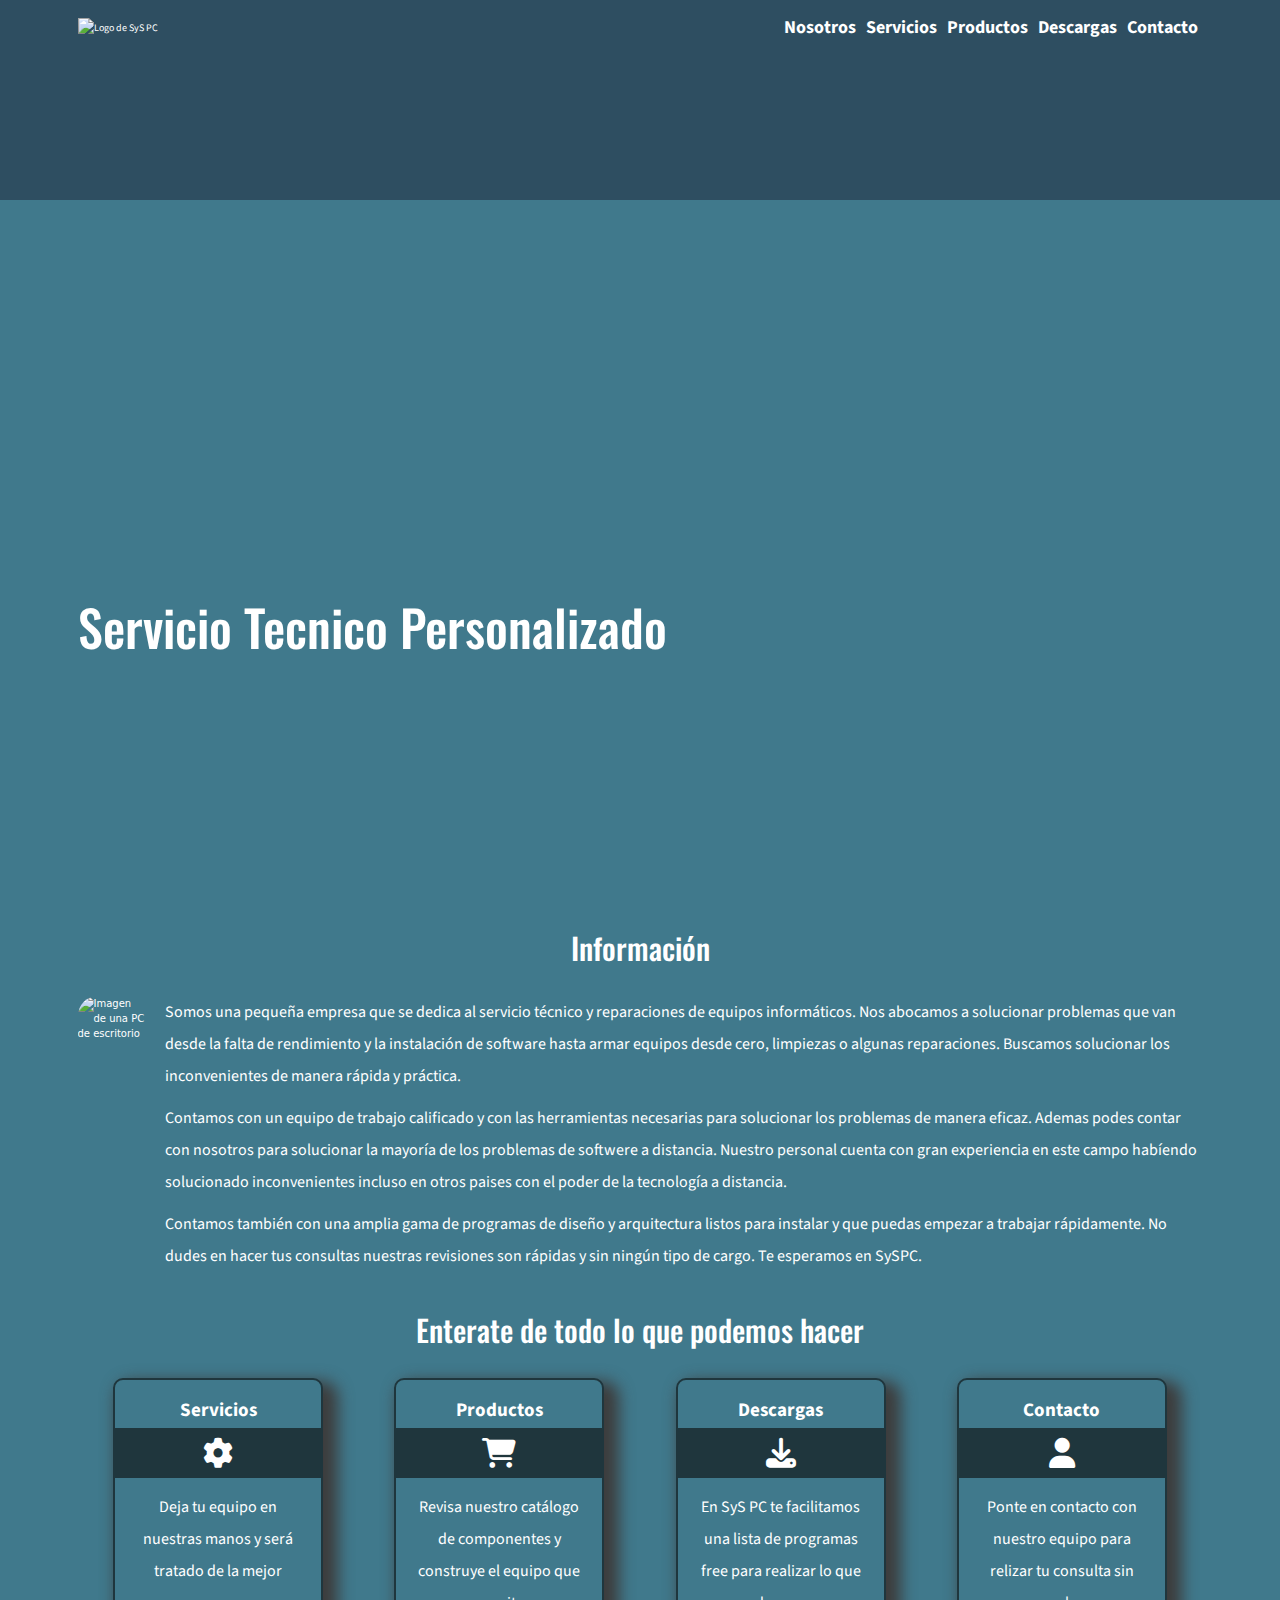
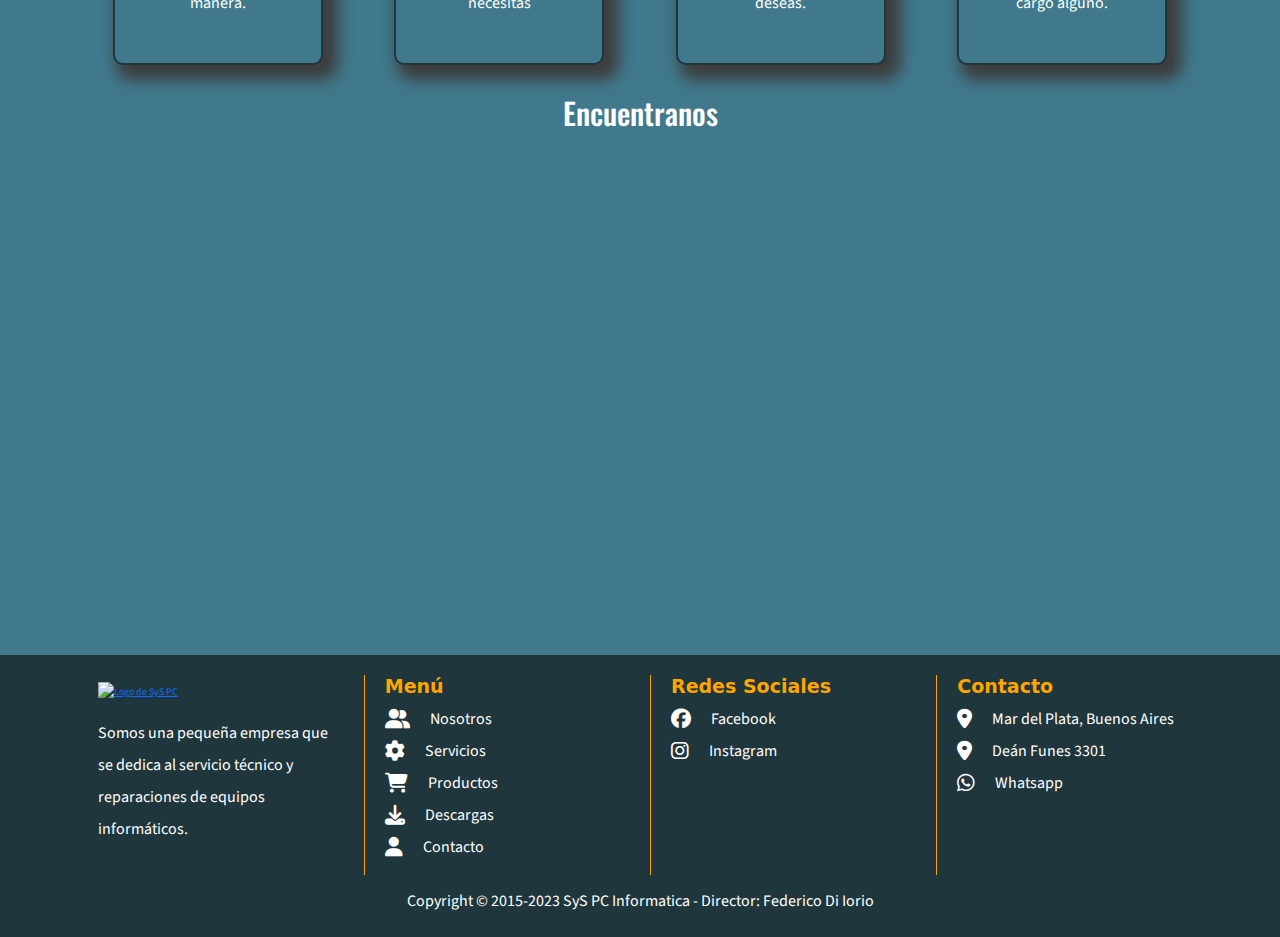
==== index.html @ a0f7cf90 "Se realizaron cambios en los iconos del footer y algunos cambios en la tipografia" ====
<!DOCTYPE html>
<html lang="en">

<head>
    <meta charset="UTF-8">
    <meta name="viewport" content="width=device-width, initial-scale=1.0">
    <link rel="stylesheet" href="https://cdnjs.cloudflare.com/ajax/libs/font-awesome/6.4.2/css/all.min.css">
    <link rel="stylesheet" href="./css/main.css">
    <link rel="icon" href="./img/SysPcIcono.png" type="image/x-icon">
    <title>SyS PC</title>
</head>

<body>

    <header class="header-index">

        <div class="header-index__difuminado"></div>

        <!-- Barra de Navegacion -->
        <div class="header-index__barra container">
            <nav class="navbar navbar-expand-lg navbar-dark">

                <!-- Logo -->
                <a class="navbar-brand" href="./index.html"><img src="./img/logob.png" alt="Logo de SyS PC"></a>

                <!-- Menú de Hamburguesa - Boton-->
                <button class="navbar-toggler" type="button" data-bs-toggle="collapse" data-bs-target="#navbarNav"
                    aria-controls="navbarNav" aria-expanded="false" aria-label="Toggle navigation">
                    <span class="navbar-toggler-icon"></span>
                </button>

                <!-- Navegacion -->
                <div class="collapse navbar-collapse" id="navbarNav">
                    <ul class="navbar-nav ms-auto">
                        <li class="nav-item">
                            <a class="nav-link" href="./pages/nosotros.html">Nosotros</a>
                        </li>
                        <li class="nav-item">
                            <a class="nav-link" href="./pages/servicios.html">Servicios</a>
                        </li>
                        <li class="nav-item">
                            <a class="nav-link" href="./pages/productos.html">Productos</a>
                        </li>
                        <li class="nav-item">
                            <a class="nav-link" href="./pages/descargas.html">Descargas</a>
                        </li>
                        <li class="nav-item">
                            <a class="nav-link" href="./pages/contacto.html">Contacto</a>
                        </li>
                    </ul>
                </div>
            </nav>
            <!-- Navegacion -->
        </div>

        <h1 class="header-index__titulo container">Servicio Tecnico Personalizado</h1>

    </header>

    <main>

        <!-- Seccion de informacion -->
        <section>
            <h2>Información</h2>

            <div class="informacion-index container">

                <!-- Imagen -->
                <img class="informacion-index__img" src="./img/armado.webp" alt="Imagen de una PC de escritorio">

                <!-- Informacion index -->
                <div class="informacion-index__texto">
                    <p>
                        Somos una pequeña empresa que se dedica al servicio técnico y reparaciones de equipos
                        informáticos.
                        Nos
                        abocamos
                        a solucionar problemas que van desde la falta de rendimiento y la instalación de software hasta
                        armar
                        equipos
                        desde cero, limpiezas o algunas reparaciones.
                        Buscamos solucionar los inconvenientes de manera rápida y práctica.
                    </p>

                    <p>
                        Contamos con un equipo de trabajo calificado y con las herramientas necesarias para solucionar
                        los problemas de manera eficaz. Ademas podes contar con nosotros para solucionar la mayoría de
                        los problemas de softwere a distancia. Nuestro personal cuenta con gran experiencia en este
                        campo habíendo solucionado inconvenientes incluso en otros paises con el poder de la tecnología
                        a distancia.
                    </p>

                    <p>
                        Contamos también con una amplia gama de programas de diseño y arquitectura listos para instalar
                        y
                        que
                        puedas
                        empezar a trabajar rápidamente.
                        No dudes en hacer tus consultas nuestras revisiones son rápidas y sin ningún tipo de cargo. Te
                        esperamos
                        en
                        SySPC.
                    </p>
                </div>
            </div>

        </section>

        <!-- Seccion de Cartas -->
        <section>
            <h2>Enterate de todo lo que podemos hacer</h2>

            <div class="container">

                <div class="cartas">

                    <!-- 1 - Card -->
                    <a href="./pages/servicios.html">
                        <div class="cartas__carta">
                            <h5>Servicios</h5>
                            <i class="fa-solid fa-gear"></i>
                            <p class="text-center">Deja tu equipo en nuestras manos y será tratado de la mejor manera.
                            </p>
                        </div>
                    </a>

                    <!-- 2 - Card -->
                    <a href="./pages/productos.html">
                        <div class="cartas__carta">
                            <h5>Productos</h5>
                            <i class="fa-solid fa-cart-shopping"></i>
                            <p class="text-center">Revisa nuestro catálogo de componentes y construye el
                                equipo
                                que necesitas</p>
                        </div>
                    </a>

                    <!-- 3 - Card -->
                    <a href="./pages/descargas.html">
                        <div class="cartas__carta">
                            <h5>Descargas</h5>
                            <i class="fa-solid fa-download"></i>
                            <p class="text-center">En SyS PC te facilitamos una lista de programas free para realizar
                                lo
                                que deseas.</p>
                        </div>
                    </a>

                    <!-- 4 - Card -->
                    <a href="./pages/contacto.html">
                        <div class="cartas__carta">
                            <h5>Contacto</h5>
                            <i class="fa-solid fa-user"></i>
                            <p class="text-center">Ponte en contacto con nuestro equipo para relizar tu consulta sin
                                cargo alguno.</p>
                        </div>
                    </a>
                </div>
            </div>

        </section>

        <!-- Mapa de Google -->
        <section class="encuentranos">
            <h2>Encuentranos</h2>

            <div class="container">
                <iframe class="mapa-google"
                    src="https://www.google.com/maps/embed?pb=!1m14!1m8!1m3!1d12575.137184126446!2d-57.5709722!3d-38.0054915!3m2!1i1024!2i768!4f13.1!3m3!1m2!1s0x9584deb737393d25%3A0x9e8390a5b842829c!2sFacultad%20de%20Arquitectura%2C%20Urbanismo%20y%20Dise%C3%B1o!5e0!3m2!1ses-419!2sar!4v1690391588630!5m2!1ses-419!2sar"
                    width="600" height="450" style="border:0;" allowfullscreen="" loading="lazy"
                    referrerpolicy="no-referrer-when-downgrade">
                </iframe>
            </div>
        </section>
    </main>

    <footer class="footer">

        <div class="container footer__contenedor">

            <div class="footer__resumen">
                <ul>
                    <li>
                        <a href="../index.html">
                            <img src="./img/logob.png" alt="Logo de SyS PC">
                        </a>
                    </li>
                    <li>
                        <p>Somos una pequeña empresa que se dedica al servicio técnico y reparaciones de equipos
                            informáticos.</p>
                    </li>
                </ul>


            </div>
            <div class="footer__menu">
                <h5>Menú</h5>
                <nav class="footer__nav">
                    <ul>
                        <li>
                            <a href="./pages/nosotros.html">
                                <i class="fa-solid fa-user-group"></i>
                                <p>Nosotros</p>
                            </a>
                        </li>
                        <li>
                            <a href="./pages/servicios.html">
                                <i class="fa-solid fa-gear"></i>
                                <p>Servicios</p>
                            </a>
                        </li>
                        <li>
                            <a href="./pages/productos.html">
                                <i class="fa-solid fa-cart-shopping"></i>
                                <p>Productos</p>
                            </a>
                        </li>
                        <li>
                            <a href="./pages/descargas.html">
                                <i class="fa-solid fa-download"></i>
                                <p>Descargas</p>
                            </a>
                        </li>
                        <li>
                            <a href="./pages/contacto.html">
                                <i class="fa-solid fa-user"></i>
                                <p>Contacto</p>
                            </a>
                        </li>
                    </ul>
                </nav>
            </div>
            <div class="footer__menu">
                <h5>Redes Sociales</h5>
                <nav class="footer__nav">
                    <ul>
                        <li>
                            <a href="https://www.facebook.com/SySPCTuService/" target="_blank">
                                <i class="fa-brands fa-facebook"></i>
                                <p>Facebook</p>
                            </a>
                        </li>

                        <li>
                            <a href="https://www.instagram.com/syspctuservice/?hl=es" target="_blank">
                                <i class="fa-brands fa-instagram"></i>
                                <p>Instagram</p>
                            </a>
                        </li>
                    </ul>
                </nav>
            </div>
            <div class="footer__menu">
                <h5>Contacto</h5>
                <nav class="footer__nav">
                    <ul>
                        <li>
                            <a href="https://goo.gl/maps/uDZFQDHmQXG5CJ3W9" target="_blank">
                                <i class="fa-solid fa-location-dot"></i>
                                <p>Mar del Plata, Buenos Aires</p>
                            </a>
                        </li>

                        <li>
                            <a href="https://goo.gl/maps/F72BfuH8ucfEoofD9" target="_blank">
                                <i class="fa-solid fa-location-dot"></i>
                                <p>Deán Funes 3301</p>
                            </a>
                        </li>

                        <li>
                            <a href="https://api.whatsapp.com/send?phone=%2B542236973896&data=ARC0UnpDnGpVJKRunuhzfM3ibdtkZE6ZtObdd6odfv19sC2d0_tv_EFFqGdKTTeQs1xdx1rZpCyMoAXUJOj87GuAsEjtoq6SUedG2Ya_Ul-3mUjtW8fofWTg5zqYBIYYiOxRZG3Txg5Bwvg6kAzbhaA&source=FB_Page&app=facebook&entry_point=page_cta&fbclid=IwAR0VzFpVwu7AIwxstm1QhlBsNDNYkC4ytvQr4OQoL09izwxoyWWHZnPLQmo"
                                target="_blank">
                                <i class="fa-brands fa-whatsapp"></i>
                                <p>Whatsapp</p>
                            </a>
                        </li>
                    </ul>
                </nav>
            </div>
        </div>
        <p>Copyright © 2015-2023 SyS PC Informatica - Director: Federico Di Iorio</p>
    </footer>

    <script src="https://cdn.jsdelivr.net/npm/bootstrap@5.3.1/dist/js/bootstrap.bundle.min.js"
        integrity="sha384-HwwvtgBNo3bZJJLYd8oVXjrBZt8cqVSpeBNS5n7C8IVInixGAoxmnlMuBnhbgrkm" crossorigin="anonymous">
        </script>

</body>

</html>
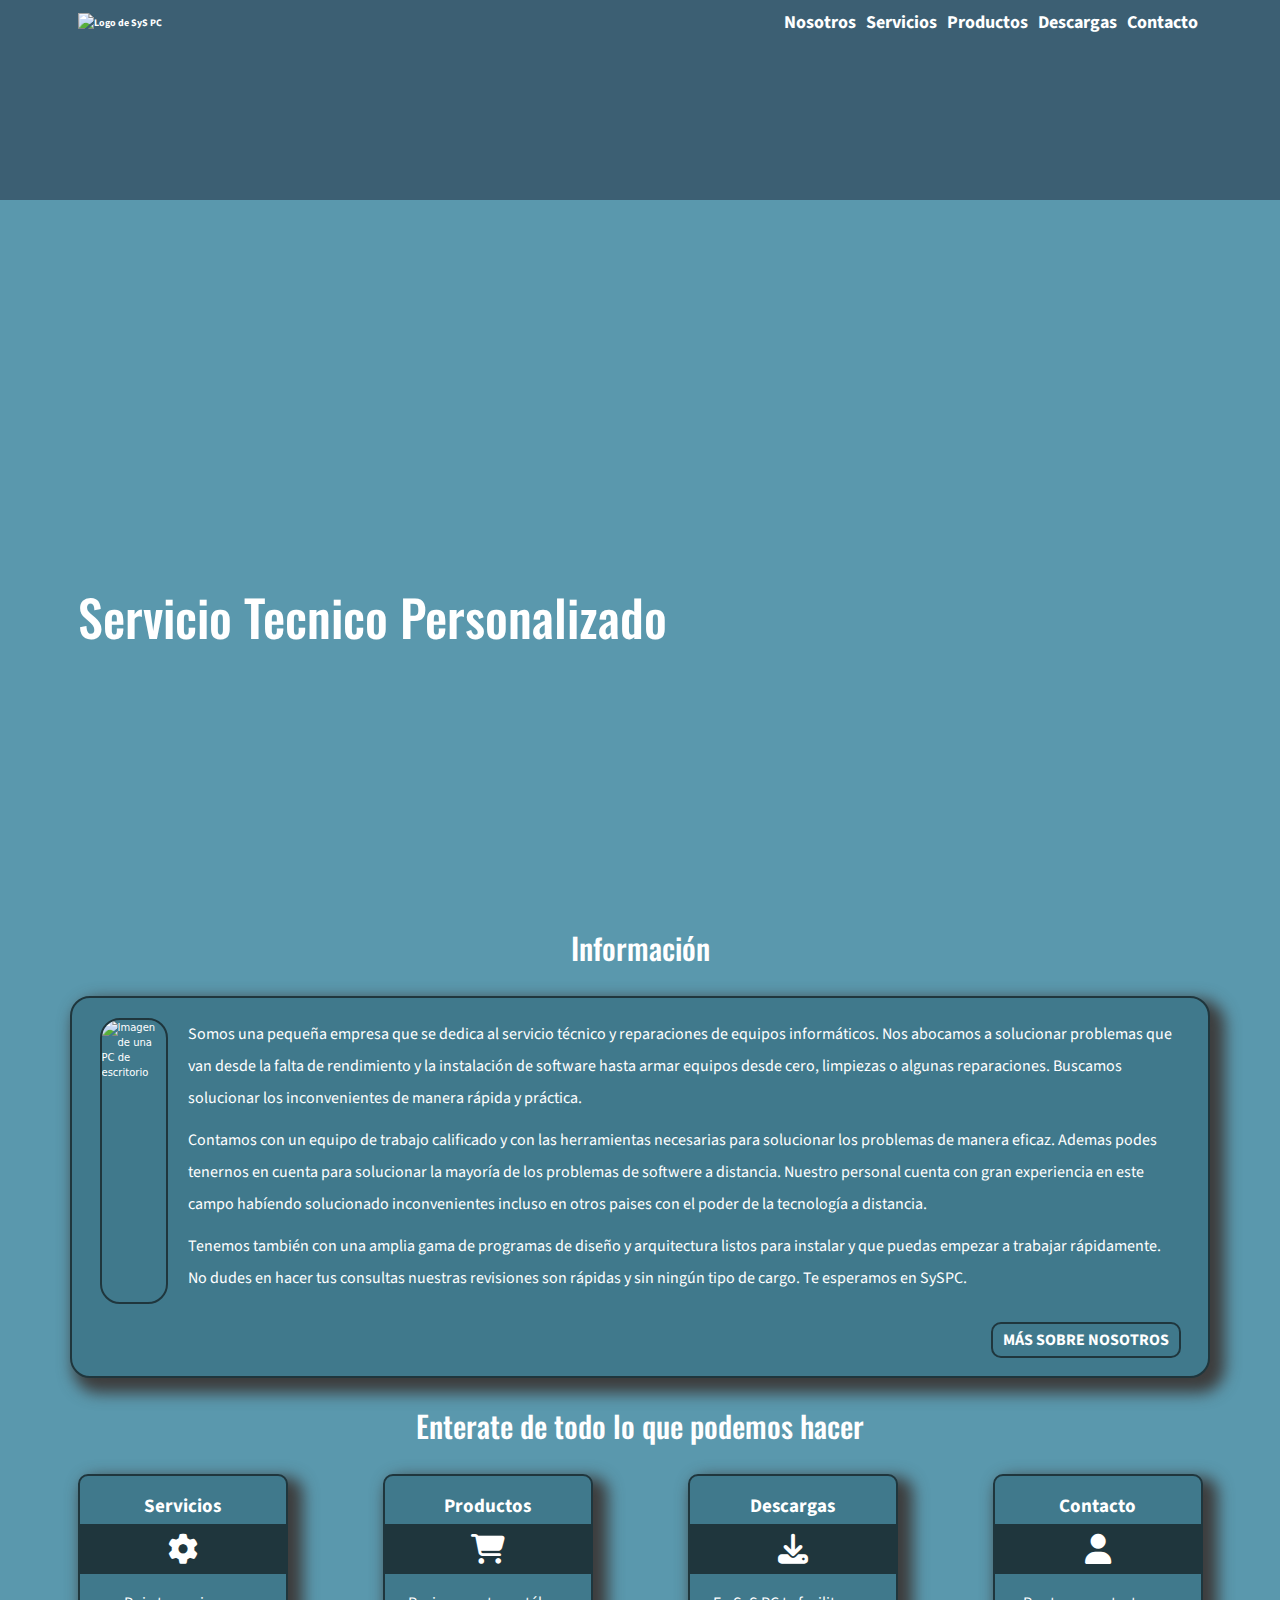
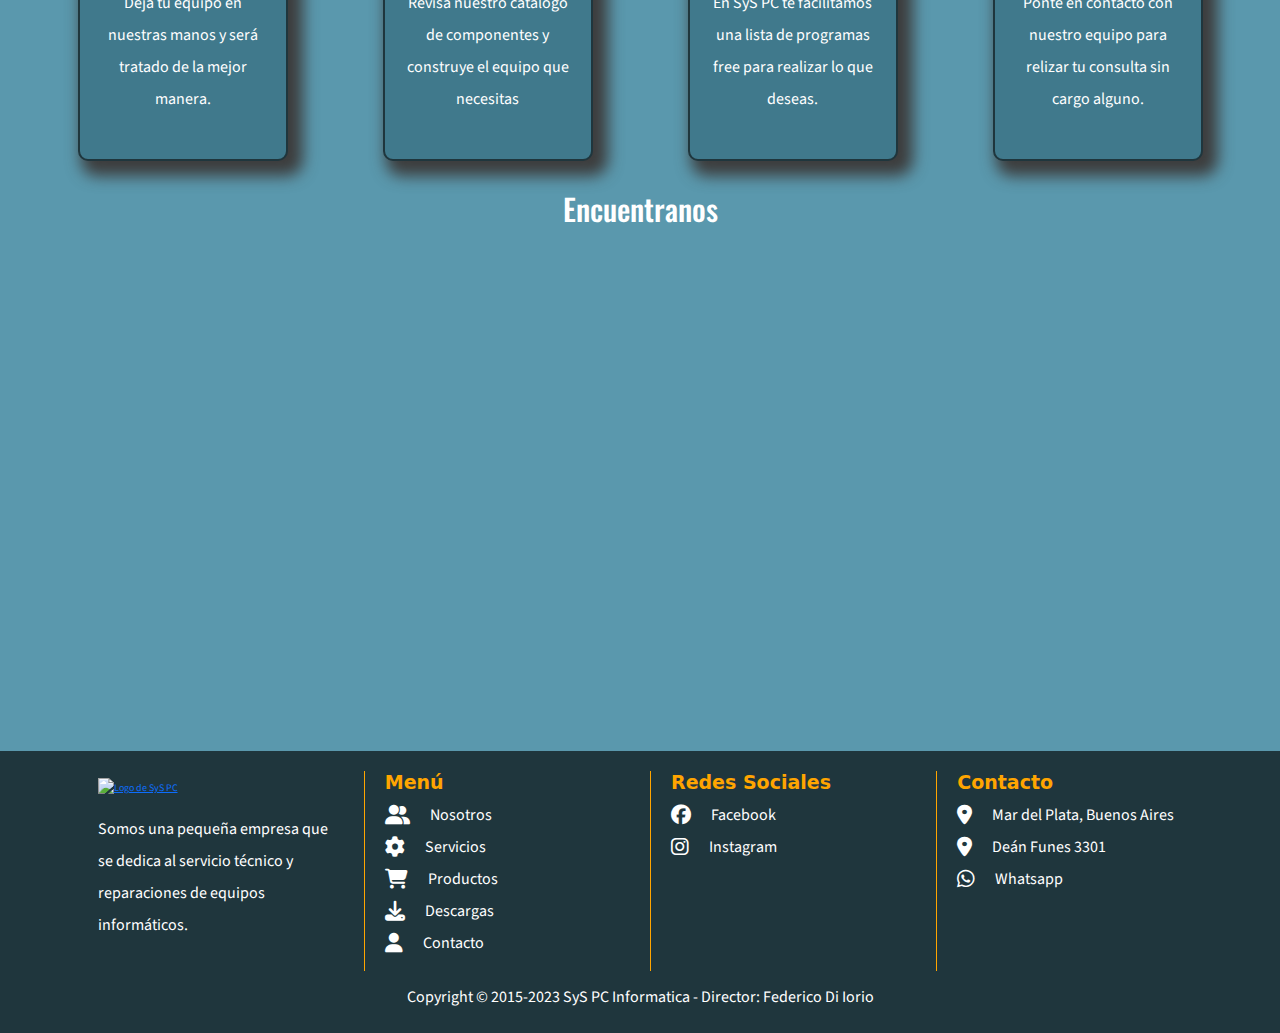
==== commit 9cf6fdaa: "Se modificó el media query en la seccion de informacion del index.html" ====
--- a/index.html
+++ b/index.html
@@ -1,10 +1,13 @@
 <!DOCTYPE html>
-<html lang="en">
+<html lang="es">
 
 <head>
     <meta charset="UTF-8">
     <meta name="viewport" content="width=device-width, initial-scale=1.0">
     <link rel="stylesheet" href="https://cdnjs.cloudflare.com/ajax/libs/font-awesome/6.4.2/css/all.min.css">
+    <meta name="keywords" content="informatica, computadora, tecnología, servicio tecnico, notebook, SyS PC, notebooks">
+    <meta name="description"
+        content="Enterate de todo lo que está a nuetro alcance. Servicio técnico personalizado a computadoreas de escritorio y notebooks. SyS PC, soluciones informaticas.">
     <link rel="stylesheet" href="./css/main.css">
     <link rel="icon" href="./img/SysPcIcono.png" type="image/x-icon">
     <title>SyS PC</title>
@@ -63,46 +66,62 @@
         <section>
             <h2>Información</h2>
 
-            <div class="informacion-index container">
-
-                <!-- Imagen -->
-                <img class="informacion-index__img" src="./img/armado.webp" alt="Imagen de una PC de escritorio">
-
-                <!-- Informacion index -->
-                <div class="informacion-index__texto">
-                    <p>
-                        Somos una pequeña empresa que se dedica al servicio técnico y reparaciones de equipos
-                        informáticos.
-                        Nos
-                        abocamos
-                        a solucionar problemas que van desde la falta de rendimiento y la instalación de software hasta
-                        armar
-                        equipos
-                        desde cero, limpiezas o algunas reparaciones.
-                        Buscamos solucionar los inconvenientes de manera rápida y práctica.
-                    </p>
-
-                    <p>
-                        Contamos con un equipo de trabajo calificado y con las herramientas necesarias para solucionar
-                        los problemas de manera eficaz. Ademas podes contar con nosotros para solucionar la mayoría de
-                        los problemas de softwere a distancia. Nuestro personal cuenta con gran experiencia en este
-                        campo habíendo solucionado inconvenientes incluso en otros paises con el poder de la tecnología
-                        a distancia.
-                    </p>
-
-                    <p>
-                        Contamos también con una amplia gama de programas de diseño y arquitectura listos para instalar
-                        y
-                        que
-                        puedas
-                        empezar a trabajar rápidamente.
-                        No dudes en hacer tus consultas nuestras revisiones son rápidas y sin ningún tipo de cargo. Te
-                        esperamos
-                        en
-                        SySPC.
-                    </p>
+            <div class="marco container">
+
+                <div class="informacion-index container">
+
+                    <!-- Imagen -->
+                    <img class="informacion-index__img" src="./img/armado.webp" alt="Imagen de una PC de escritorio">
+
+                    <!-- Informacion index -->
+                    <div class="informacion-index__texto">
+                        <p>
+                            Somos una pequeña empresa que se dedica al servicio técnico y reparaciones de equipos
+                            informáticos.
+                            Nos
+                            abocamos
+                            a solucionar problemas que van desde la falta de rendimiento y la instalación de software
+                            hasta
+                            armar
+                            equipos
+                            desde cero, limpiezas o algunas reparaciones.
+                            Buscamos solucionar los inconvenientes de manera rápida y práctica.
+                        </p>
+
+                        <p>
+                            Contamos con un equipo de trabajo calificado y con las herramientas necesarias para
+                            solucionar
+                            los problemas de manera eficaz. Ademas podes tenernos en cuenta para solucionar la mayoría
+                            de
+                            los problemas de softwere a distancia. Nuestro personal cuenta con gran experiencia en este
+                            campo habíendo solucionado inconvenientes incluso en otros paises con el poder de la
+                            tecnología
+                            a distancia.
+                        </p>
+
+                        <p>
+                            Tenemos también con una amplia gama de programas de diseño y arquitectura listos para
+                            instalar
+                            y
+                            que
+                            puedas
+                            empezar a trabajar rápidamente.
+                            No dudes en hacer tus consultas nuestras revisiones son rápidas y sin ningún tipo de cargo.
+                            Te
+                            esperamos
+                            en
+                            SySPC.
+                        </p>
+                    </div>
+
+                    <!-- boton -->
                 </div>
-            </div>
+                <div class="container informacion-index__boton">
+                    <a href="./pages/nosotros.html" class="boton">Más sobre nosotros</a>
+                </div>
+                <!-- .informacion-index  -->
+            </div>
+            <!-- .marco .container -->
 
         </section>
 
@@ -117,7 +136,7 @@
                     <!-- 1 - Card -->
                     <a href="./pages/servicios.html">
                         <div class="cartas__carta">
-                            <h5>Servicios</h5>
+                            <h4>Servicios</h4>
                             <i class="fa-solid fa-gear"></i>
                             <p class="text-center">Deja tu equipo en nuestras manos y será tratado de la mejor manera.
                             </p>
@@ -127,7 +146,7 @@
                     <!-- 2 - Card -->
                     <a href="./pages/productos.html">
                         <div class="cartas__carta">
-                            <h5>Productos</h5>
+                            <h4>Productos</h4>
                             <i class="fa-solid fa-cart-shopping"></i>
                             <p class="text-center">Revisa nuestro catálogo de componentes y construye el
                                 equipo
@@ -138,7 +157,7 @@
                     <!-- 3 - Card -->
                     <a href="./pages/descargas.html">
                         <div class="cartas__carta">
-                            <h5>Descargas</h5>
+                            <h4>Descargas</h4>
                             <i class="fa-solid fa-download"></i>
                             <p class="text-center">En SyS PC te facilitamos una lista de programas free para realizar
                                 lo
@@ -149,14 +168,16 @@
                     <!-- 4 - Card -->
                     <a href="./pages/contacto.html">
                         <div class="cartas__carta">
-                            <h5>Contacto</h5>
+                            <h4>Contacto</h4>
                             <i class="fa-solid fa-user"></i>
                             <p class="text-center">Ponte en contacto con nuestro equipo para relizar tu consulta sin
                                 cargo alguno.</p>
                         </div>
                     </a>
                 </div>
-            </div>
+                <!-- cartas -->
+            </div>
+            <!-- container -->
 
         </section>
 
@@ -178,6 +199,7 @@
 
         <div class="container footer__contenedor">
 
+            <!-- Footer Resumen -->
             <div class="footer__resumen">
                 <ul>
                     <li>
@@ -190,11 +212,11 @@
                             informáticos.</p>
                     </li>
                 </ul>
-
-
-            </div>
+            </div>
+
+            <!-- Footer Navegacion -->
             <div class="footer__menu">
-                <h5>Menú</h5>
+                <h4>Menú</h4>
                 <nav class="footer__nav">
                     <ul>
                         <li>
@@ -230,8 +252,10 @@
                     </ul>
                 </nav>
             </div>
+
+            <!-- Footer Redes -->
             <div class="footer__menu">
-                <h5>Redes Sociales</h5>
+                <h4>Redes Sociales</h4>
                 <nav class="footer__nav">
                     <ul>
                         <li>
@@ -250,8 +274,10 @@
                     </ul>
                 </nav>
             </div>
+
+            <!-- Footer Contacto y Ubicacion -->
             <div class="footer__menu">
-                <h5>Contacto</h5>
+                <h4>Contacto</h4>
                 <nav class="footer__nav">
                     <ul>
                         <li>
@@ -278,7 +304,10 @@
                     </ul>
                 </nav>
             </div>
+
         </div>
+        <!-- .footer__contenedor .container -->
+
         <p>Copyright © 2015-2023 SyS PC Informatica - Director: Federico Di Iorio</p>
     </footer>
 
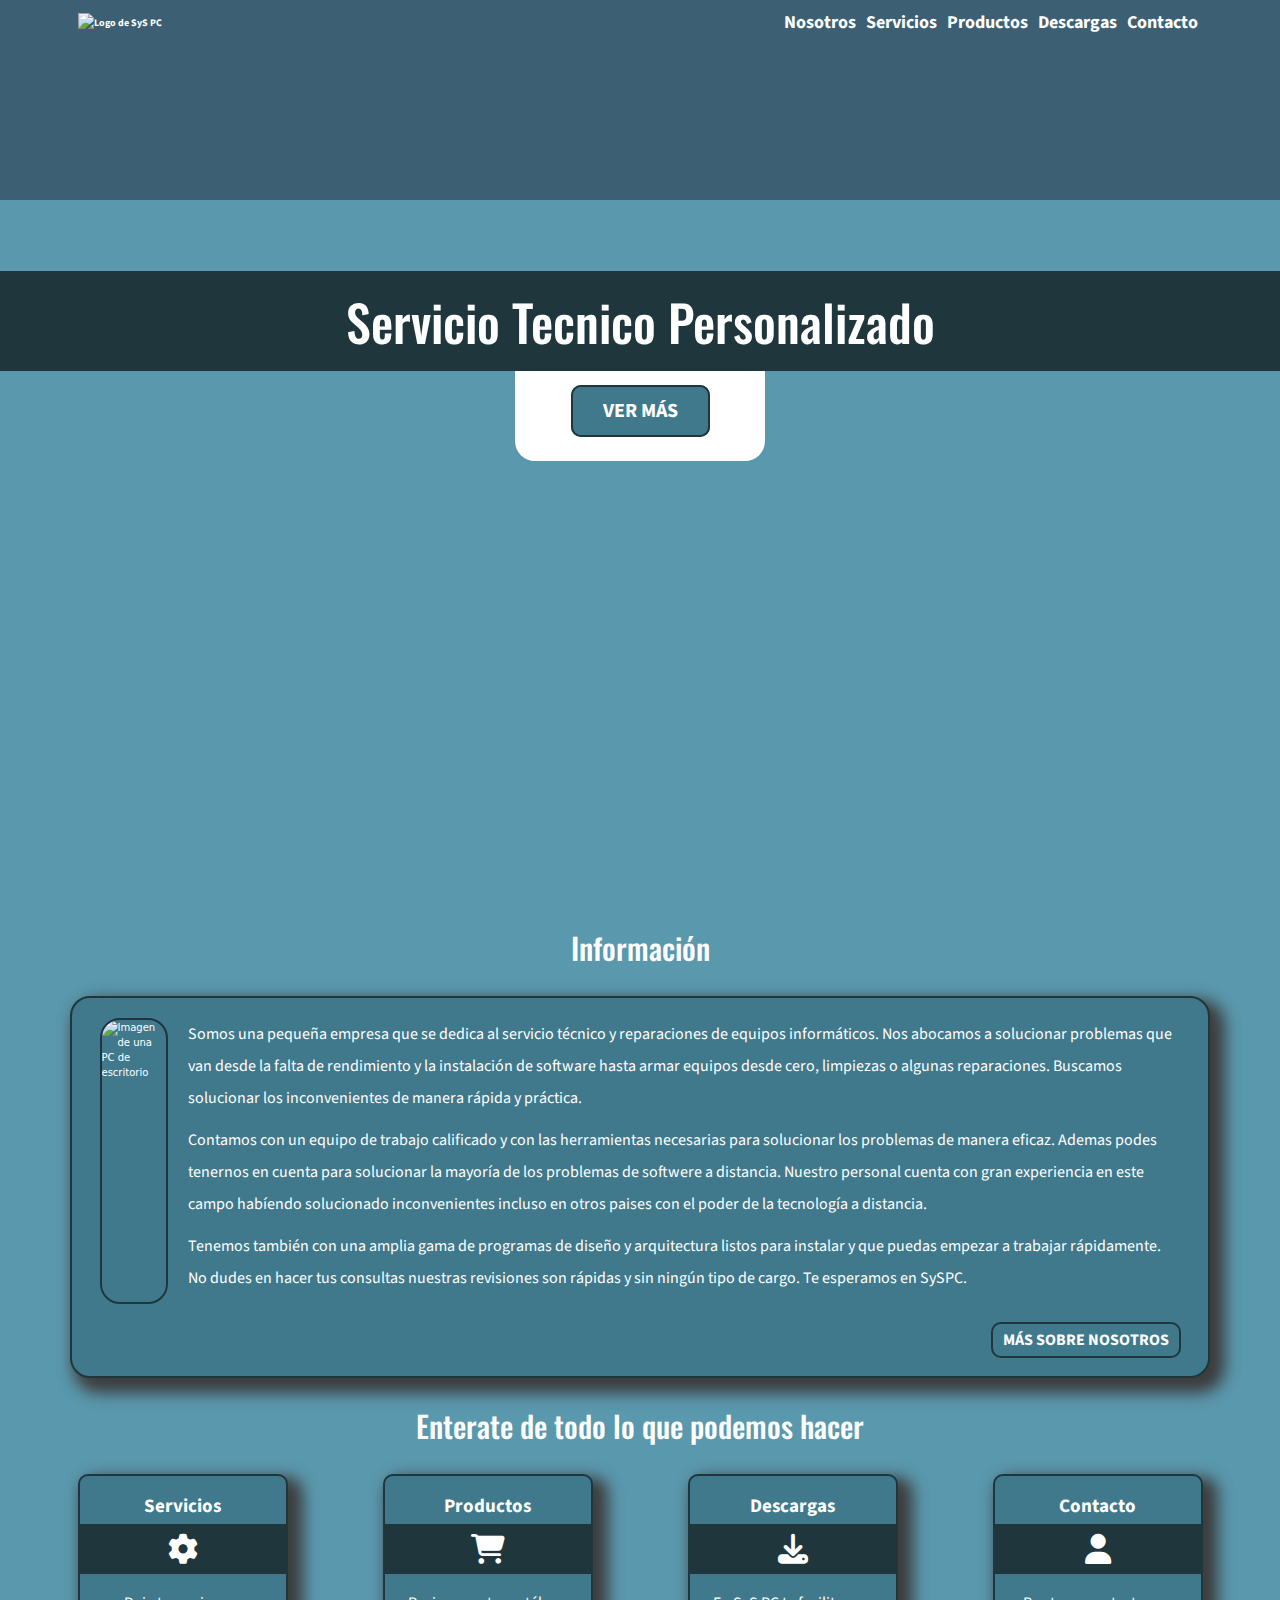
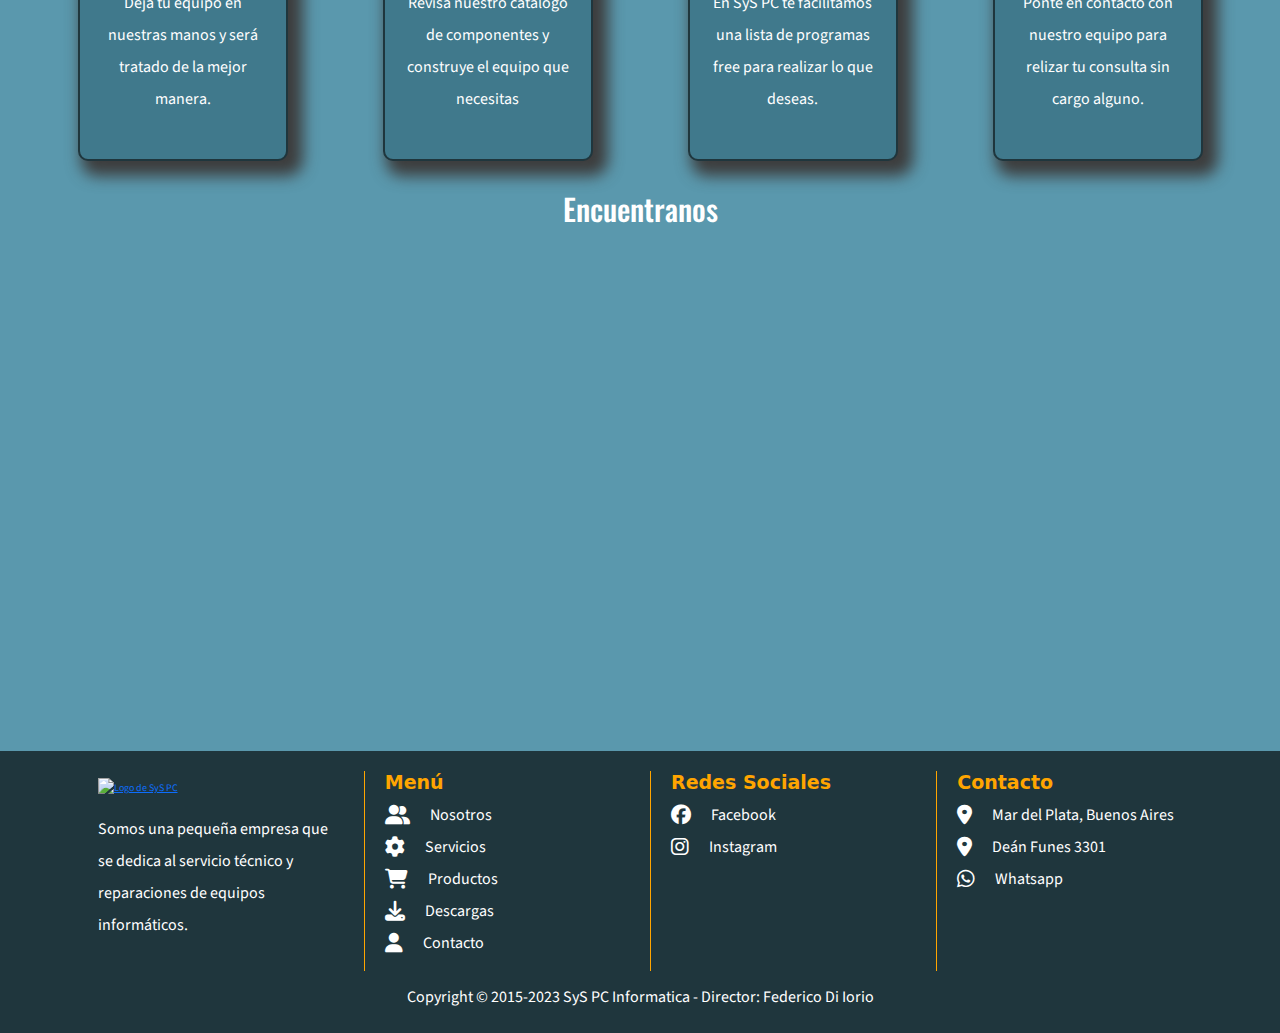
==== commit 8e9233de: "Me modificó el titulo del header en el index" ====
--- a/index.html
+++ b/index.html
@@ -56,7 +56,15 @@
             <!-- Navegacion -->
         </div>
 
-        <h1 class="header-index__titulo container">Servicio Tecnico Personalizado</h1>
+        <!-- Titulo -->
+        <div class="header-index__titulo">
+            <h1 class="header-index__h1 container">Servicio Tecnico Personalizado</h1>
+        </div>
+
+        <!-- Boton -->
+        <div class="header-index__boton container">
+            <a class="boton" href="./pages/servicios.html">Ver Más</a>
+        </div>
 
     </header>
 
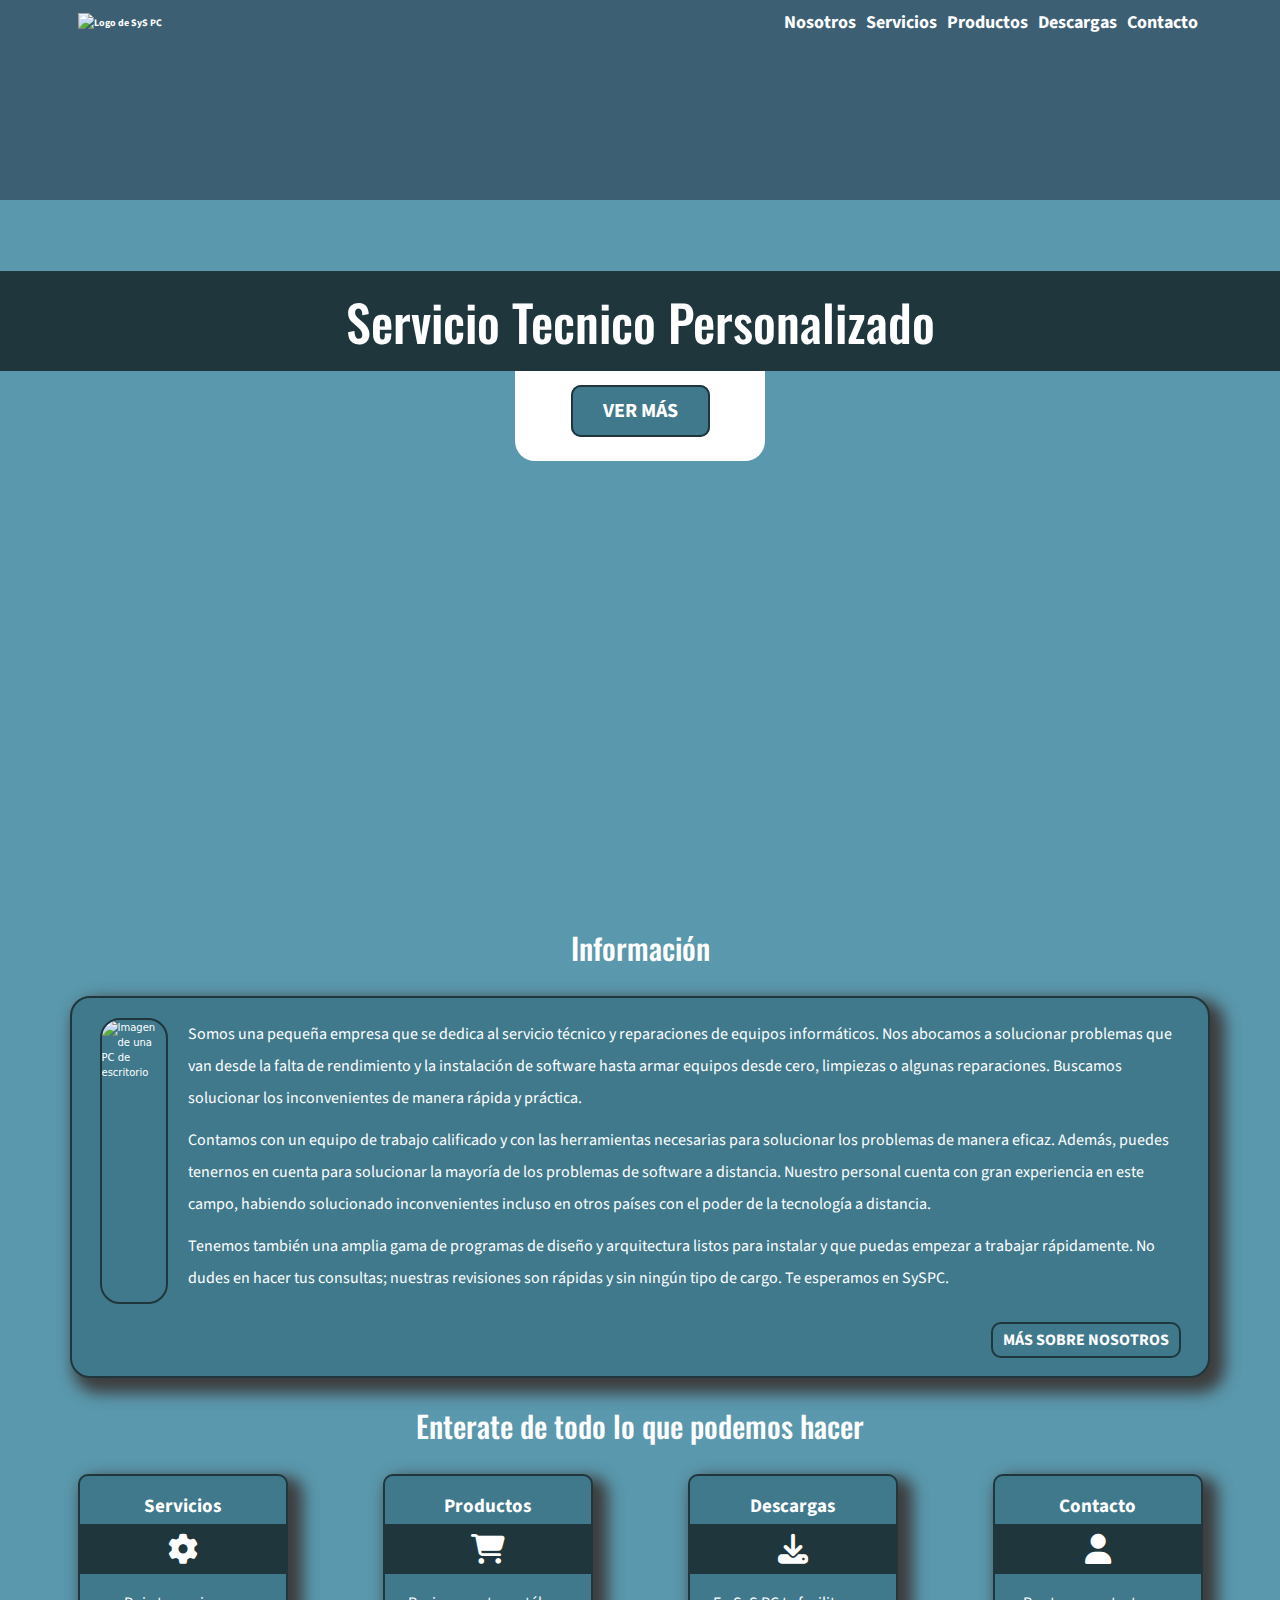
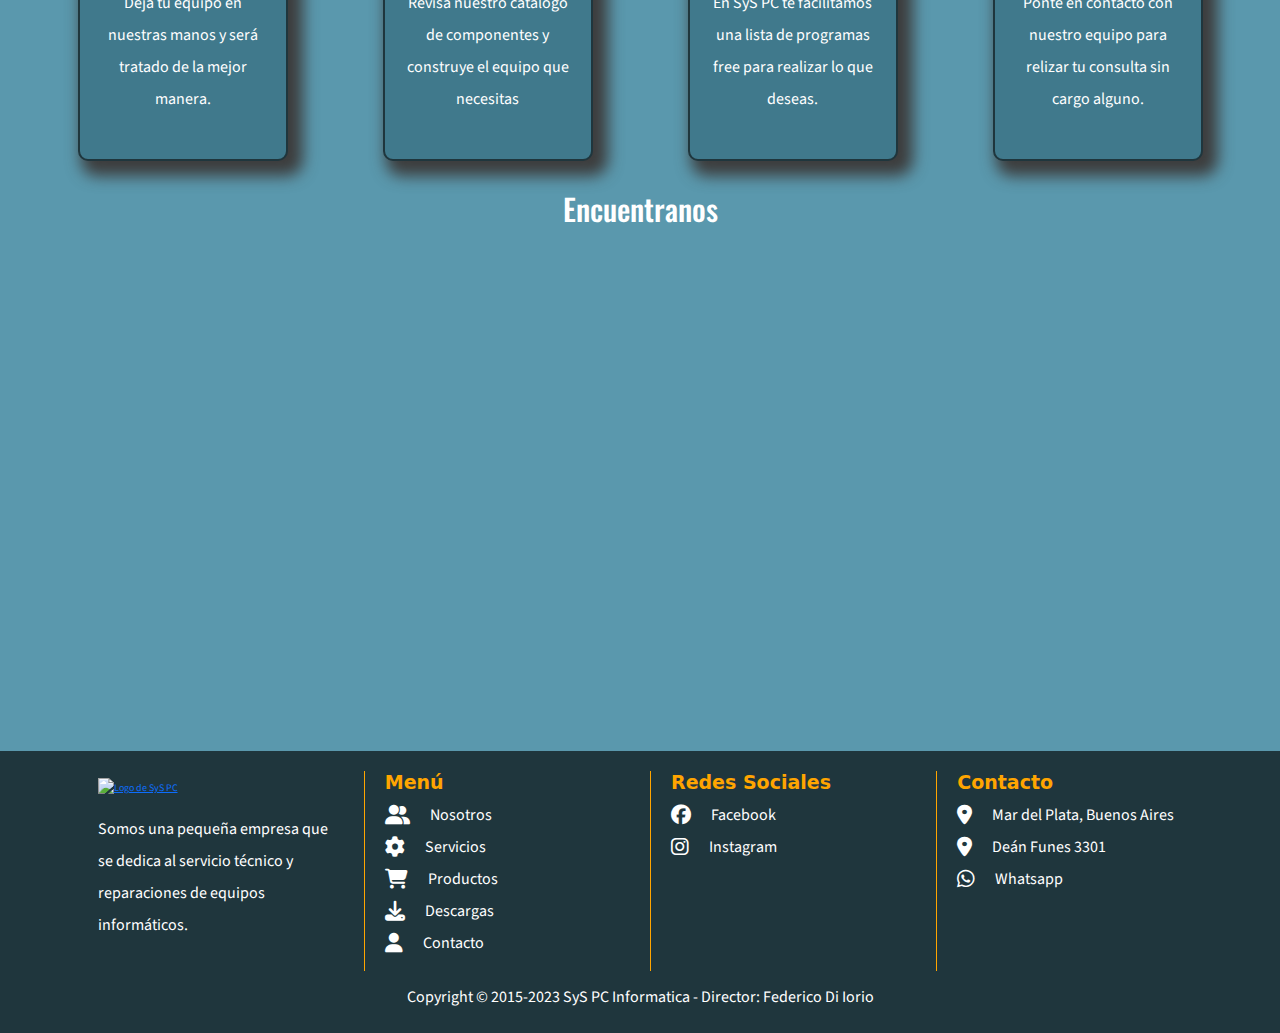
==== commit dae4af2e: "Merge branch 'secdev' of https://github.com/Fede-Diiorio/PreEntrega3_Di-Iorio into secdev" ====
--- a/index.html
+++ b/index.html
@@ -84,41 +84,25 @@
                     <!-- Informacion index -->
                     <div class="informacion-index__texto">
                         <p>
-                            Somos una pequeña empresa que se dedica al servicio técnico y reparaciones de equipos
-                            informáticos.
-                            Nos
-                            abocamos
-                            a solucionar problemas que van desde la falta de rendimiento y la instalación de software
-                            hasta
-                            armar
-                            equipos
-                            desde cero, limpiezas o algunas reparaciones.
+                            Somos una pequeña empresa que se dedica al servicio técnico y reparaciones de equipos informáticos.
+                            Nos abocamos a solucionar problemas que van desde la falta de rendimiento y la instalación de software
+                            hasta armar equipos desde cero, limpiezas o algunas reparaciones.
                             Buscamos solucionar los inconvenientes de manera rápida y práctica.
                         </p>
-
+                        
                         <p>
-                            Contamos con un equipo de trabajo calificado y con las herramientas necesarias para
-                            solucionar
-                            los problemas de manera eficaz. Ademas podes tenernos en cuenta para solucionar la mayoría
-                            de
-                            los problemas de softwere a distancia. Nuestro personal cuenta con gran experiencia en este
-                            campo habíendo solucionado inconvenientes incluso en otros paises con el poder de la
-                            tecnología
+                            Contamos con un equipo de trabajo calificado y con las herramientas necesarias para solucionar
+                            los problemas de manera eficaz. Además, puedes tenernos en cuenta para solucionar la mayoría
+                            de los problemas de software a distancia. Nuestro personal cuenta con gran experiencia en este
+                            campo, habiendo solucionado inconvenientes incluso en otros países con el poder de la tecnología
                             a distancia.
                         </p>
-
+                        
                         <p>
-                            Tenemos también con una amplia gama de programas de diseño y arquitectura listos para
-                            instalar
-                            y
-                            que
-                            puedas
-                            empezar a trabajar rápidamente.
-                            No dudes en hacer tus consultas nuestras revisiones son rápidas y sin ningún tipo de cargo.
-                            Te
-                            esperamos
-                            en
-                            SySPC.
+                            Tenemos también una amplia gama de programas de diseño y arquitectura listos para instalar
+                            y que puedas empezar a trabajar rápidamente.
+                            No dudes en hacer tus consultas; nuestras revisiones son rápidas y sin ningún tipo de cargo.
+                            Te esperamos en SySPC.
                         </p>
                     </div>
 
